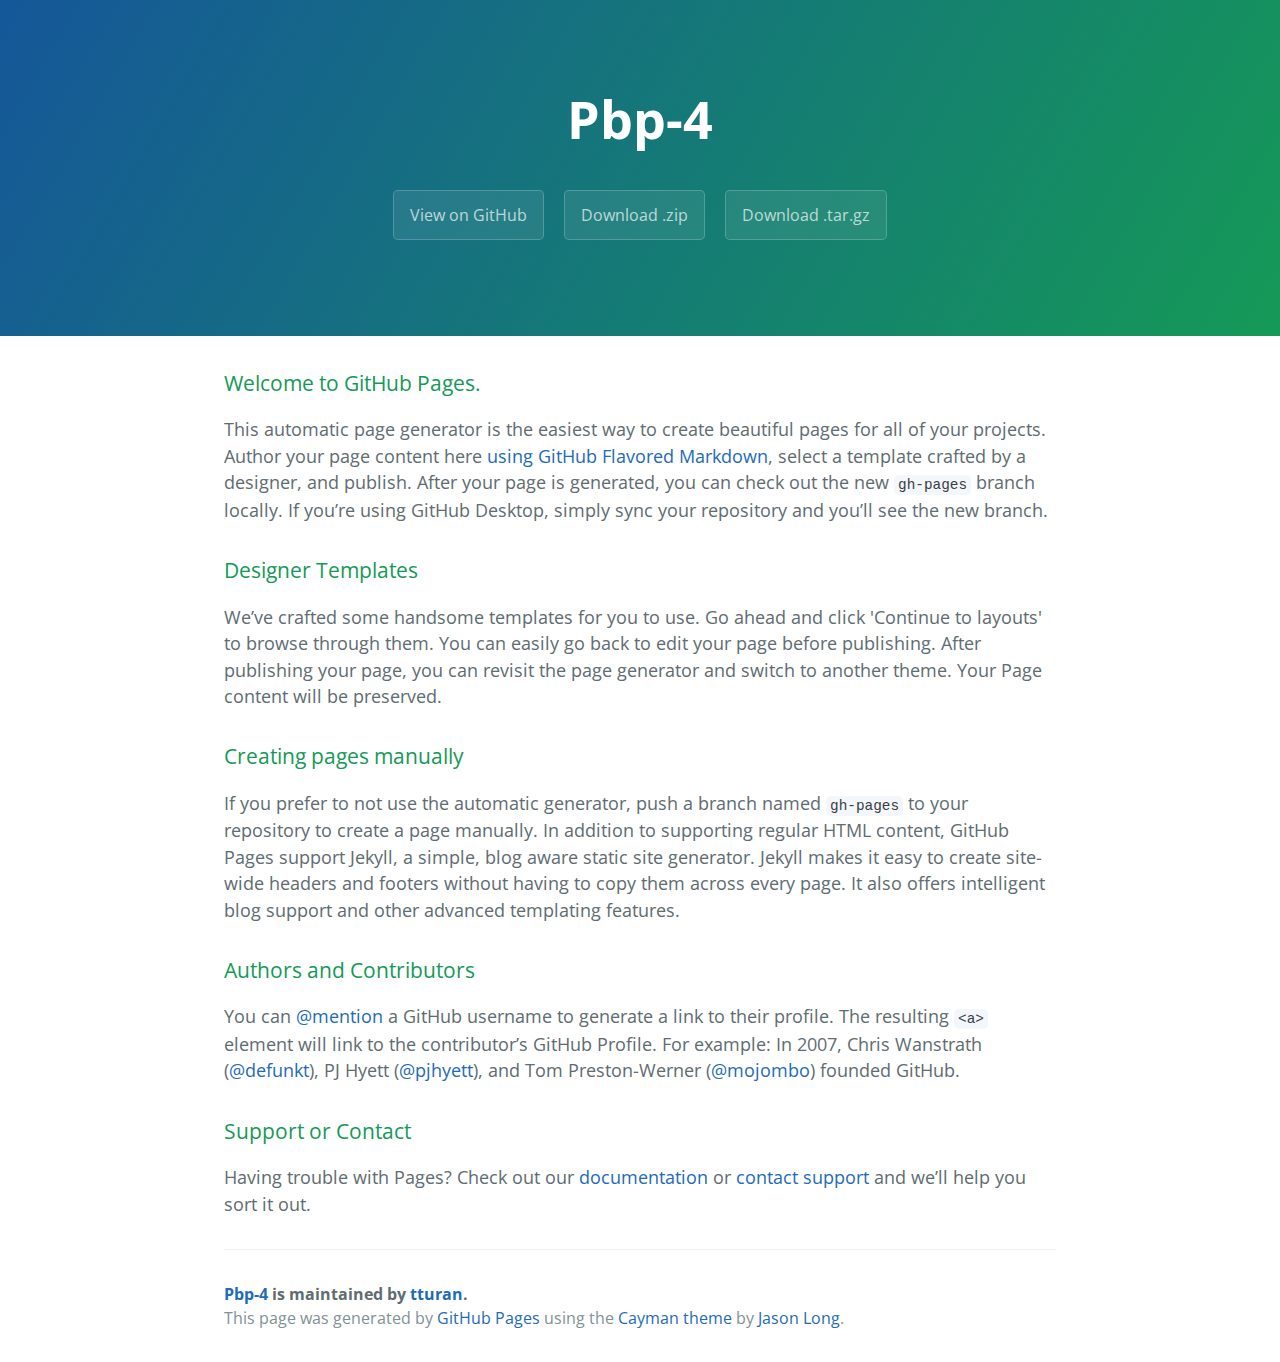
==== index.html @ 54a24691 "Create gh-pages branch via GitHub" ====
<!DOCTYPE html>
<html lang="en-us">
  <head>
    <meta charset="UTF-8">
    <title>Pbp-4 by tturan</title>
    <meta name="viewport" content="width=device-width, initial-scale=1">
    <link rel="stylesheet" type="text/css" href="stylesheets/normalize.css" media="screen">
    <link href='https://fonts.googleapis.com/css?family=Open+Sans:400,700' rel='stylesheet' type='text/css'>
    <link rel="stylesheet" type="text/css" href="stylesheets/stylesheet.css" media="screen">
    <link rel="stylesheet" type="text/css" href="stylesheets/github-light.css" media="screen">
  </head>
  <body>
    <section class="page-header">
      <h1 class="project-name">Pbp-4</h1>
      <h2 class="project-tagline"></h2>
      <a href="https://github.com/tturan/pbp-4" class="btn">View on GitHub</a>
      <a href="https://github.com/tturan/pbp-4/zipball/master" class="btn">Download .zip</a>
      <a href="https://github.com/tturan/pbp-4/tarball/master" class="btn">Download .tar.gz</a>
    </section>

    <section class="main-content">
      <h3>
<a id="welcome-to-github-pages" class="anchor" href="#welcome-to-github-pages" aria-hidden="true"><span aria-hidden="true" class="octicon octicon-link"></span></a>Welcome to GitHub Pages.</h3>

<p>This automatic page generator is the easiest way to create beautiful pages for all of your projects. Author your page content here <a href="https://guides.github.com/features/mastering-markdown/">using GitHub Flavored Markdown</a>, select a template crafted by a designer, and publish. After your page is generated, you can check out the new <code>gh-pages</code> branch locally. If you’re using GitHub Desktop, simply sync your repository and you’ll see the new branch.</p>

<h3>
<a id="designer-templates" class="anchor" href="#designer-templates" aria-hidden="true"><span aria-hidden="true" class="octicon octicon-link"></span></a>Designer Templates</h3>

<p>We’ve crafted some handsome templates for you to use. Go ahead and click 'Continue to layouts' to browse through them. You can easily go back to edit your page before publishing. After publishing your page, you can revisit the page generator and switch to another theme. Your Page content will be preserved.</p>

<h3>
<a id="creating-pages-manually" class="anchor" href="#creating-pages-manually" aria-hidden="true"><span aria-hidden="true" class="octicon octicon-link"></span></a>Creating pages manually</h3>

<p>If you prefer to not use the automatic generator, push a branch named <code>gh-pages</code> to your repository to create a page manually. In addition to supporting regular HTML content, GitHub Pages support Jekyll, a simple, blog aware static site generator. Jekyll makes it easy to create site-wide headers and footers without having to copy them across every page. It also offers intelligent blog support and other advanced templating features.</p>

<h3>
<a id="authors-and-contributors" class="anchor" href="#authors-and-contributors" aria-hidden="true"><span aria-hidden="true" class="octicon octicon-link"></span></a>Authors and Contributors</h3>

<p>You can <a href="https://help.github.com/articles/basic-writing-and-formatting-syntax/#mentioning-users-and-teams" class="user-mention">@mention</a> a GitHub username to generate a link to their profile. The resulting <code>&lt;a&gt;</code> element will link to the contributor’s GitHub Profile. For example: In 2007, Chris Wanstrath (<a href="https://github.com/defunkt" class="user-mention">@defunkt</a>), PJ Hyett (<a href="https://github.com/pjhyett" class="user-mention">@pjhyett</a>), and Tom Preston-Werner (<a href="https://github.com/mojombo" class="user-mention">@mojombo</a>) founded GitHub.</p>

<h3>
<a id="support-or-contact" class="anchor" href="#support-or-contact" aria-hidden="true"><span aria-hidden="true" class="octicon octicon-link"></span></a>Support or Contact</h3>

<p>Having trouble with Pages? Check out our <a href="https://help.github.com/pages">documentation</a> or <a href="https://github.com/contact">contact support</a> and we’ll help you sort it out.</p>

      <footer class="site-footer">
        <span class="site-footer-owner"><a href="https://github.com/tturan/pbp-4">Pbp-4</a> is maintained by <a href="https://github.com/tturan">tturan</a>.</span>

        <span class="site-footer-credits">This page was generated by <a href="https://pages.github.com">GitHub Pages</a> using the <a href="https://github.com/jasonlong/cayman-theme">Cayman theme</a> by <a href="https://twitter.com/jasonlong">Jason Long</a>.</span>
      </footer>

    </section>

  
  </body>
</html>
---- stylesheets/stylesheet.css ----
* {
  box-sizing: border-box; }

body {
  padding: 0;
  margin: 0;
  font-family: "Open Sans", "Helvetica Neue", Helvetica, Arial, sans-serif;
  font-size: 16px;
  line-height: 1.5;
  color: #606c71; }

a {
  color: #1e6bb8;
  text-decoration: none; }
  a:hover {
    text-decoration: underline; }

.btn {
  display: inline-block;
  margin-bottom: 1rem;
  color: rgba(255, 255, 255, 0.7);
  background-color: rgba(255, 255, 255, 0.08);
  border-color: rgba(255, 255, 255, 0.2);
  border-style: solid;
  border-width: 1px;
  border-radius: 0.3rem;
  transition: color 0.2s, background-color 0.2s, border-color 0.2s; }
  .btn + .btn {
    margin-left: 1rem; }

.btn:hover {
  color: rgba(255, 255, 255, 0.8);
  text-decoration: none;
  background-color: rgba(255, 255, 255, 0.2);
  border-color: rgba(255, 255, 255, 0.3); }

@media screen and (min-width: 64em) {
  .btn {
    padding: 0.75rem 1rem; } }

@media screen and (min-width: 42em) and (max-width: 64em) {
  .btn {
    padding: 0.6rem 0.9rem;
    font-size: 0.9rem; } }

@media screen and (max-width: 42em) {
  .btn {
    display: block;
    width: 100%;
    padding: 0.75rem;
    font-size: 0.9rem; }
    .btn + .btn {
      margin-top: 1rem;
      margin-left: 0; } }

.page-header {
  color: #fff;
  text-align: center;
  background-color: #159957;
  background-image: linear-gradient(120deg, #155799, #159957); }

@media screen and (min-width: 64em) {
  .page-header {
    padding: 5rem 6rem; } }

@media screen and (min-width: 42em) and (max-width: 64em) {
  .page-header {
    padding: 3rem 4rem; } }

@media screen and (max-width: 42em) {
  .page-header {
    padding: 2rem 1rem; } }

.project-name {
  margin-top: 0;
  margin-bottom: 0.1rem; }

@media screen and (min-width: 64em) {
  .project-name {
    font-size: 3.25rem; } }

@media screen and (min-width: 42em) and (max-width: 64em) {
  .project-name {
    font-size: 2.25rem; } }

@media screen and (max-width: 42em) {
  .project-name {
    font-size: 1.75rem; } }

.project-tagline {
  margin-bottom: 2rem;
  font-weight: normal;
  opacity: 0.7; }

@media screen and (min-width: 64em) {
  .project-tagline {
    font-size: 1.25rem; } }

@media screen and (min-width: 42em) and (max-width: 64em) {
  .project-tagline {
    font-size: 1.15rem; } }

@media screen and (max-width: 42em) {
  .project-tagline {
    font-size: 1rem; } }

.main-content :first-child {
  margin-top: 0; }
.main-content img {
  max-width: 100%; }
.main-content h1, .main-content h2, .main-content h3, .main-content h4, .main-content h5, .main-content h6 {
  margin-top: 2rem;
  margin-bottom: 1rem;
  font-weight: normal;
  color: #159957; }
.main-content p {
  margin-bottom: 1em; }
.main-content code {
  padding: 2px 4px;
  font-family: Consolas, "Liberation Mono", Menlo, Courier, monospace;
  font-size: 0.9rem;
  color: #383e41;
  background-color: #f3f6fa;
  border-radius: 0.3rem; }
.main-content pre {
  padding: 0.8rem;
  margin-top: 0;
  margin-bottom: 1rem;
  font: 1rem Consolas, "Liberation Mono", Menlo, Courier, monospace;
  color: #567482;
  word-wrap: normal;
  background-color: #f3f6fa;
  border: solid 1px #dce6f0;
  border-radius: 0.3rem; }
  .main-content pre > code {
    padding: 0;
    margin: 0;
    font-size: 0.9rem;
    color: #567482;
    word-break: normal;
    white-space: pre;
    background: transparent;
    border: 0; }
.main-content .highlight {
  margin-bottom: 1rem; }
  .main-content .highlight pre {
    margin-bottom: 0;
    word-break: normal; }
.main-content .highlight pre, .main-content pre {
  padding: 0.8rem;
  overflow: auto;
  font-size: 0.9rem;
  line-height: 1.45;
  border-radius: 0.3rem; }
.main-content pre code, .main-content pre tt {
  display: inline;
  max-width: initial;
  padding: 0;
  margin: 0;
  overflow: initial;
  line-height: inherit;
  word-wrap: normal;
  background-color: transparent;
  border: 0; }
  .main-content pre code:before, .main-content pre code:after, .main-content pre tt:before, .main-content pre tt:after {
    content: normal; }
.main-content ul, .main-content ol {
  margin-top: 0; }
.main-content blockquote {
  padding: 0 1rem;
  margin-left: 0;
  color: #819198;
  border-left: 0.3rem solid #dce6f0; }
  .main-content blockquote > :first-child {
    margin-top: 0; }
  .main-content blockquote > :last-child {
    margin-bottom: 0; }
.main-content table {
  display: block;
  width: 100%;
  overflow: auto;
  word-break: normal;
  word-break: keep-all; }
  .main-content table th {
    font-weight: bold; }
  .main-content table th, .main-content table td {
    padding: 0.5rem 1rem;
    border: 1px solid #e9ebec; }
.main-content dl {
  padding: 0; }
  .main-content dl dt {
    padding: 0;
    margin-top: 1rem;
    font-size: 1rem;
    font-weight: bold; }
  .main-content dl dd {
    padding: 0;
    margin-bottom: 1rem; }
.main-content hr {
  height: 2px;
  padding: 0;
  margin: 1rem 0;
  background-color: #eff0f1;
  border: 0; }

@media screen and (min-width: 64em) {
  .main-content {
    max-width: 64rem;
    padding: 2rem 6rem;
    margin: 0 auto;
    font-size: 1.1rem; } }

@media screen and (min-width: 42em) and (max-width: 64em) {
  .main-content {
    padding: 2rem 4rem;
    font-size: 1.1rem; } }

@media screen and (max-width: 42em) {
  .main-content {
    padding: 2rem 1rem;
    font-size: 1rem; } }

.site-footer {
  padding-top: 2rem;
  margin-top: 2rem;
  border-top: solid 1px #eff0f1; }

.site-footer-owner {
  display: block;
  font-weight: bold; }

.site-footer-credits {
  color: #819198; }

@media screen and (min-width: 64em) {
  .site-footer {
    font-size: 1rem; } }

@media screen and (min-width: 42em) and (max-width: 64em) {
  .site-footer {
    font-size: 1rem; } }

@media screen and (max-width: 42em) {
  .site-footer {
    font-size: 0.9rem; } }
---- stylesheets/github-light.css ----
/*
The MIT License (MIT)

Copyright (c) 2015 GitHub, Inc.

Permission is hereby granted, free of charge, to any person obtaining a copy
of this software and associated documentation files (the "Software"), to deal
in the Software without restriction, including without limitation the rights
to use, copy, modify, merge, publish, distribute, sublicense, and/or sell
copies of the Software, and to permit persons to whom the Software is
furnished to do so, subject to the following conditions:

The above copyright notice and this permission notice shall be included in all
copies or substantial portions of the Software.

THE SOFTWARE IS PROVIDED "AS IS", WITHOUT WARRANTY OF ANY KIND, EXPRESS OR
IMPLIED, INCLUDING BUT NOT LIMITED TO THE WARRANTIES OF MERCHANTABILITY,
FITNESS FOR A PARTICULAR PURPOSE AND NONINFRINGEMENT. IN NO EVENT SHALL THE
AUTHORS OR COPYRIGHT HOLDERS BE LIABLE FOR ANY CLAIM, DAMAGES OR OTHER
LIABILITY, WHETHER IN AN ACTION OF CONTRACT, TORT OR OTHERWISE, ARISING FROM,
OUT OF OR IN CONNECTION WITH THE SOFTWARE OR THE USE OR OTHER DEALINGS IN THE
SOFTWARE.

*/

.pl-c /* comment */ {
  color: #969896;
}

.pl-c1      /* constant, markup.raw, meta.diff.header, meta.module-reference, meta.property-name, support, support.constant, support.variable, variable.other.constant */,
.pl-s .pl-v /* string variable */ {
  color: #0086b3;
}

.pl-e  /* entity */,
.pl-en /* entity.name */ {
  color: #795da3;
}

.pl-s .pl-s1 /* string source */,
.pl-smi      /* storage.modifier.import, storage.modifier.package, storage.type.java, variable.other, variable.parameter.function */ {
  color: #333;
}

.pl-ent /* entity.name.tag */ {
  color: #63a35c;
}

.pl-k /* keyword, storage, storage.type */ {
  color: #a71d5d;
}

.pl-pds              /* punctuation.definition.string, string.regexp.character-class */,
.pl-s                /* string */,
.pl-s .pl-pse .pl-s1 /* string punctuation.section.embedded source */,
.pl-sr               /* string.regexp */,
.pl-sr .pl-cce       /* string.regexp constant.character.escape */,
.pl-sr .pl-sra       /* string.regexp string.regexp.arbitrary-repitition */,
.pl-sr .pl-sre       /* string.regexp source.ruby.embedded */ {
  color: #183691;
}

.pl-v /* variable */ {
  color: #ed6a43;
}

.pl-id /* invalid.deprecated */ {
  color: #b52a1d;
}

.pl-ii /* invalid.illegal */ {
  background-color: #b52a1d;
  color: #f8f8f8;
}

.pl-sr .pl-cce /* string.regexp constant.character.escape */ {
  color: #63a35c;
  font-weight: bold;
}

.pl-ml /* markup.list */ {
  color: #693a17;
}

.pl-mh        /* markup.heading */,
.pl-mh .pl-en /* markup.heading entity.name */,
.pl-ms        /* meta.separator */ {
  color: #1d3e81;
  font-weight: bold;
}

.pl-mq /* markup.quote */ {
  color: #008080;
}

.pl-mi /* markup.italic */ {
  color: #333;
  font-style: italic;
}

.pl-mb /* markup.bold */ {
  color: #333;
  font-weight: bold;
}

.pl-md /* markup.deleted, meta.diff.header.from-file */ {
  background-color: #ffecec;
  color: #bd2c00;
}

.pl-mi1 /* markup.inserted, meta.diff.header.to-file */ {
  background-color: #eaffea;
  color: #55a532;
}

.pl-mdr /* meta.diff.range */ {
  color: #795da3;
  font-weight: bold;
}

.pl-mo /* meta.output */ {
  color: #1d3e81;
}
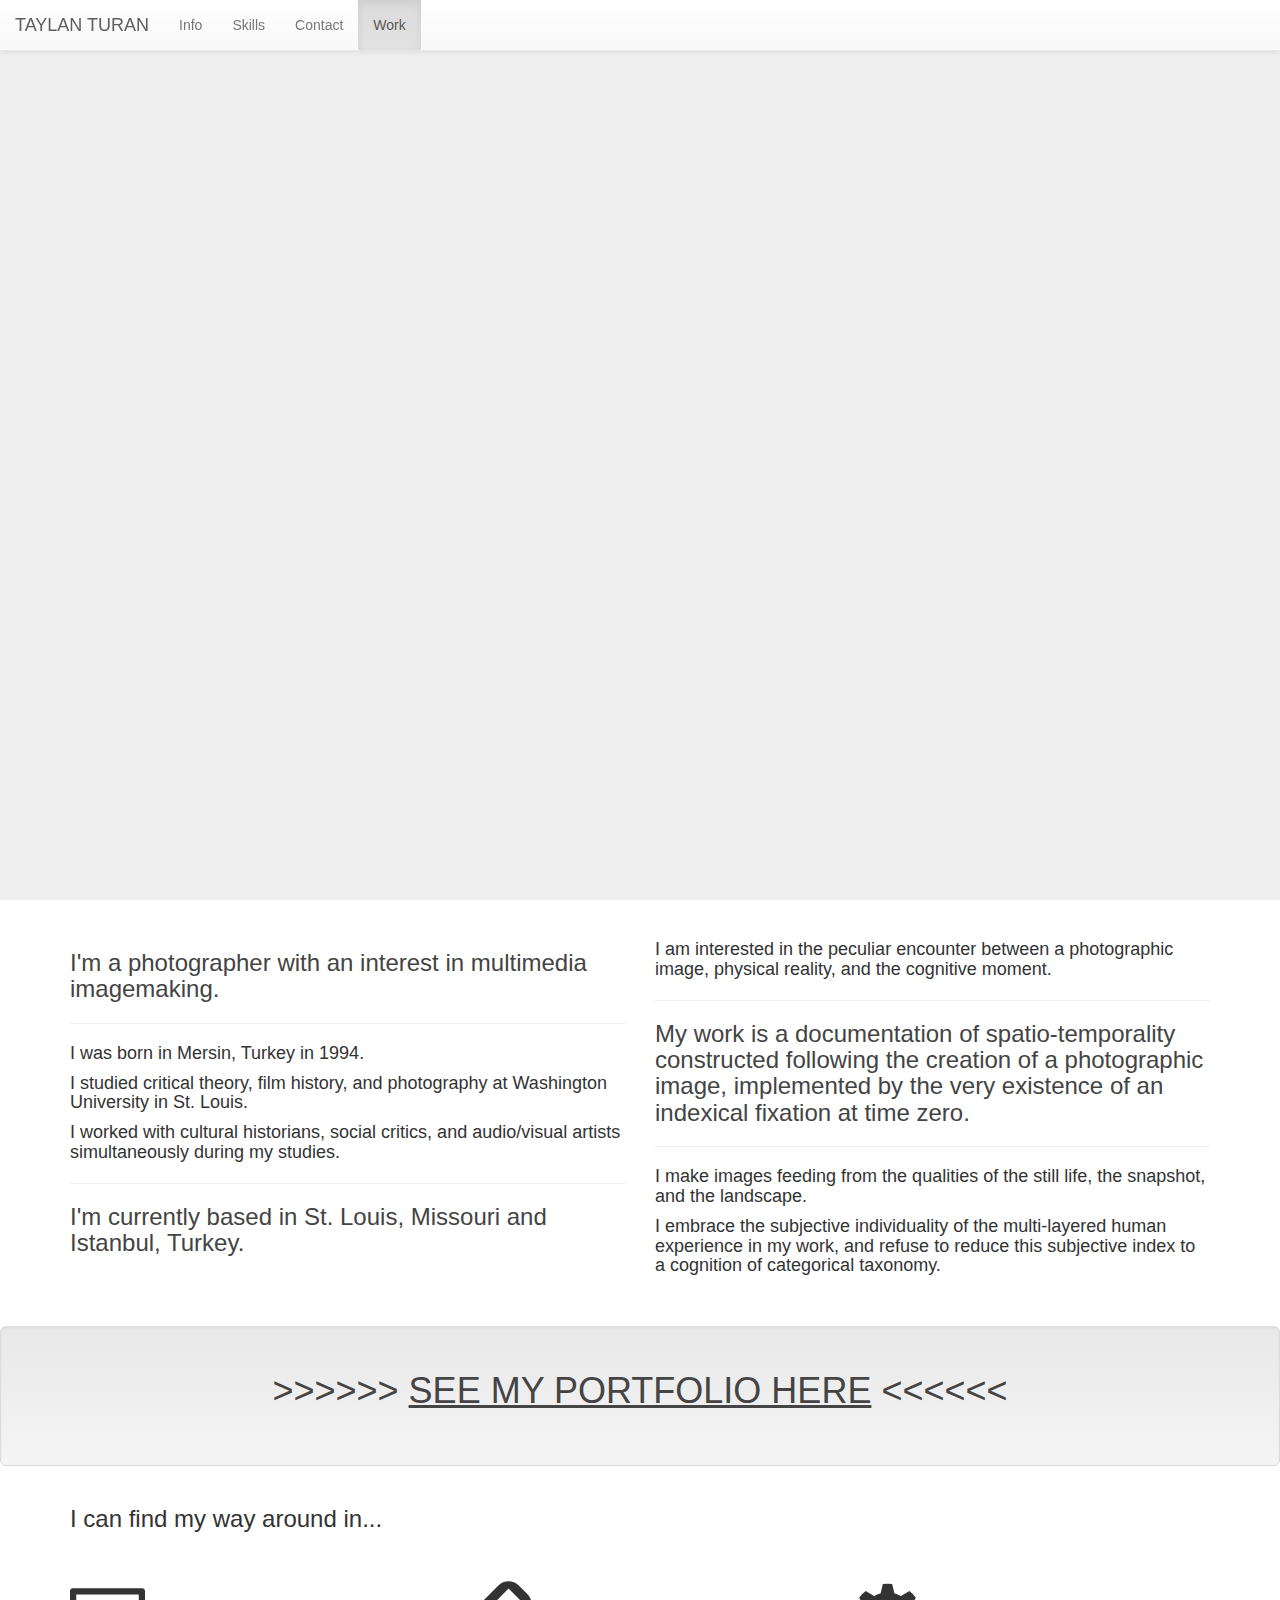
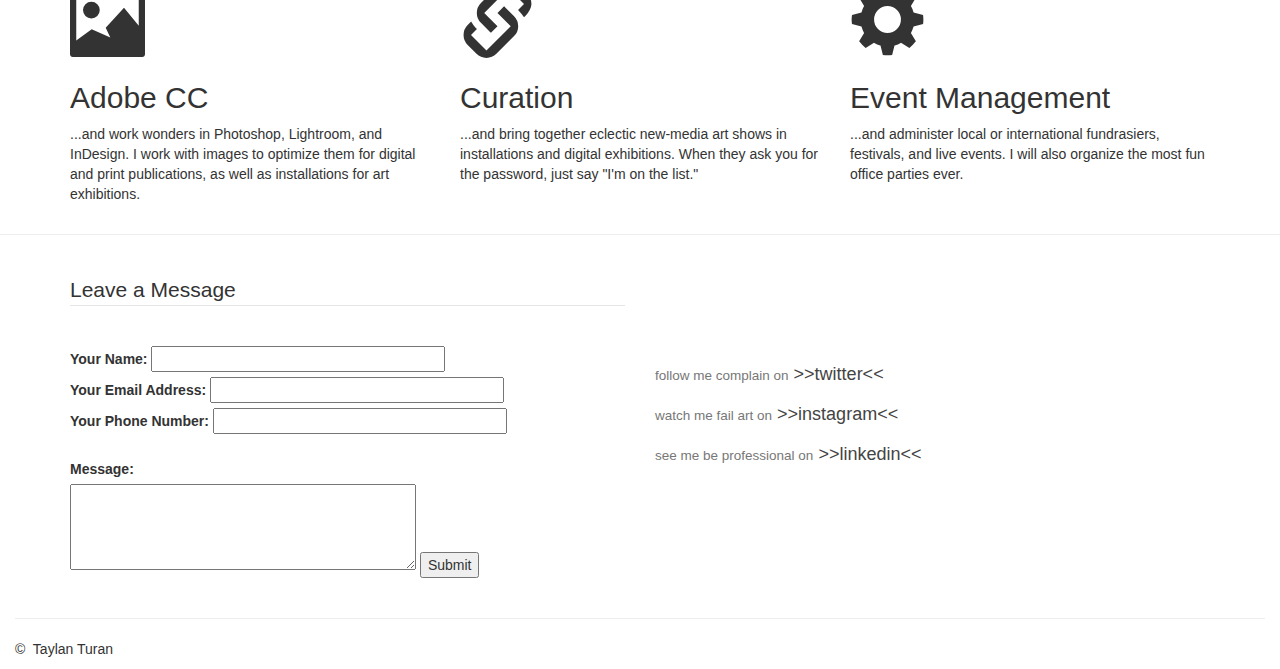
==== commit 497716e4: "copied all from pbp-3 because it won't push" ====
--- a/index.html
+++ b/index.html
@@ -1,57 +1,198 @@
 <!DOCTYPE html>
-<html lang="en-us">
+<html lang="en">
   <head>
-    <meta charset="UTF-8">
-    <title>Pbp-4 by tturan</title>
+    <meta charset="utf-8">
+    <meta http-equiv="X-UA-Compatible" content="IE=edge">
     <meta name="viewport" content="width=device-width, initial-scale=1">
-    <link rel="stylesheet" type="text/css" href="stylesheets/normalize.css" media="screen">
-    <link href='https://fonts.googleapis.com/css?family=Open+Sans:400,700' rel='stylesheet' type='text/css'>
-    <link rel="stylesheet" type="text/css" href="stylesheets/stylesheet.css" media="screen">
-    <link rel="stylesheet" type="text/css" href="stylesheets/github-light.css" media="screen">
+    <!-- The above 3 meta tags *must* come first in the head; any other head content must come *after* these tags -->
+    <title>TAYLAN TURAN</title>
+
+    <!-- Bootstrap -->
+    <link href="css/bootstrap.min.css" rel="stylesheet">
+    <link href="css/bootstrap-theme.min.css" rel="stylesheet">
+    <link href="css/bootstrap-social.css" rel="stylesheet">
+    <link href="css/custom.css" rel="stylesheet">
+    <script src="js/bootstrap.js"></script>
+
+    <!-- HTML5 shim and Respond.js for IE8 support of HTML5 elements and media queries -->
+    <!-- WARNING: Respond.js doesn't work if you view the page via file:// -->
+    <!--[if lt IE 9]>
+      <script src="https://oss.maxcdn.com/html5shiv/3.7.2/html5shiv.min.js"></script>
+      <script src="https://oss.maxcdn.com/respond/1.4.2/respond.min.js"></script>
+    <![endif]-->
   </head>
+
   <body>
-    <section class="page-header">
-      <h1 class="project-name">Pbp-4</h1>
-      <h2 class="project-tagline"></h2>
-      <a href="https://github.com/tturan/pbp-4" class="btn">View on GitHub</a>
-      <a href="https://github.com/tturan/pbp-4/zipball/master" class="btn">Download .zip</a>
-      <a href="https://github.com/tturan/pbp-4/tarball/master" class="btn">Download .tar.gz</a>
-    </section>
 
-    <section class="main-content">
-      <h3>
-<a id="welcome-to-github-pages" class="anchor" href="#welcome-to-github-pages" aria-hidden="true"><span aria-hidden="true" class="octicon octicon-link"></span></a>Welcome to GitHub Pages.</h3>
+    <nav class="navbar navbar-default navbar-fixed-top">
+  <div class="container-fluid">
+    <!-- Brand and toggle get grouped for better mobile display -->
+    <div class="navbar-header">
+      <button type="button" class="navbar-toggle collapsed" data-toggle="collapse" data-target="#bs-example-navbar-collapse-1" aria-expanded="false">
+        <span class="sr-only">Toggle navigation</span>
+        <span class="icon-bar"></span>
+        <span class="icon-bar"></span>
+        <span class="icon-bar"></span>
+      </button>
+      <a class="navbar-brand" href="#">TAYLAN TURAN</a>
+    </div>
 
-<p>This automatic page generator is the easiest way to create beautiful pages for all of your projects. Author your page content here <a href="https://guides.github.com/features/mastering-markdown/">using GitHub Flavored Markdown</a>, select a template crafted by a designer, and publish. After your page is generated, you can check out the new <code>gh-pages</code> branch locally. If you’re using GitHub Desktop, simply sync your repository and you’ll see the new branch.</p>
+    <!-- Collect the nav links, forms, and other content for toggling -->
+    <div class="collapse navbar-collapse" id="bs-example-navbar-collapse-1">
+      <ul class="nav navbar-nav">
+        <li><a href="#info">Info</a></li>
+        <li><a href="#skills">Skills</a></li>
+        <li><a href="#contact">Contact</a></li>
+        <li class="active"><a href="#work">Work <span class="sr-only">(current)</span></a></li>
+      </ul>
+    </div><!-- /.navbar-collapse -->
+  </div><!-- /.container-fluid -->
+</nav>
 
-<h3>
-<a id="designer-templates" class="anchor" href="#designer-templates" aria-hidden="true"><span aria-hidden="true" class="octicon octicon-link"></span></a>Designer Templates</h3>
+    <div class="jumbotron">
+      <div class="container">
+      </div>
+    </div>
 
-<p>We’ve crafted some handsome templates for you to use. Go ahead and click 'Continue to layouts' to browse through them. You can easily go back to edit your page before publishing. After publishing your page, you can revisit the page generator and switch to another theme. Your Page content will be preserved.</p>
+    <!-- info below -->
+      <div class="container" id="info">
+        <div class="row">
+          <div class="col-md-6 col-xs-12 col-sm-12 col-lg-6">
+            <a href="http://web.mit.edu/allanmc/www/benjamin.pdf" target="_blank"><h3>I'm a photographer with an interest in multimedia imagemaking.</h3></a>
+            <hr>
+            <h4>I was born in Mersin, Turkey in 1994.</h4>
+            <h4>I studied critical theory, film history, and photography at Washington University in St. Louis.</h4>
+            <h4>I worked with cultural historians, social critics, and audio/visual artists simultaneously during my studies.</h4>
+            <hr>
+            <a href="https://www.google.com/maps/dir/Istanbul,+İstanbul,+Turkey/St+Louis,+MO/@33.9174212,-66.8501803,3z/data=!3m1!4b1!4m13!4m12!1m5!1m1!1s0x14caa7040068086b:0xe1ccfe98bc01b0d0!2m2!1d28.9783589!2d41.0082376!1m5!1m1!1s0x87d8b4a9faed8ef9:0xbe39eaca22bbe05b!2m2!1d-90.1994042!2d38.6270025" target="_blank"><h3>I'm currently based in St. Louis, Missouri and Istanbul, Turkey.</h3></a>
+          </div>
+          <div class="col-md-6 col-xs-12 col-sm-12 col-lg-6">
+            <h4>I am interested in the peculiar encounter between a photographic image, physical reality, and the cognitive moment.</h4>
+            <hr>
+            <a href="http://iacopoapps.appspot.com/hopalongwebgl/" target="_blank"><h3>My work is a documentation of spatio-temporality constructed following the creation of a photographic image, implemented by the very existence of an indexical fixation at time zero.</h3></a>
+            <hr>
+            <h4>I make images feeding from the qualities of the still life, the snapshot, and the landscape.</h4>
+            <h4>I embrace the subjective individuality of the multi-layered human experience in my work, and refuse to reduce this subjective index to a cognition of categorical taxonomy.</h4>
+          </div>
+        </div>
+      </div>
+      <!-- info end -->
 
-<h3>
-<a id="creating-pages-manually" class="anchor" href="#creating-pages-manually" aria-hidden="true"><span aria-hidden="true" class="octicon octicon-link"></span></a>Creating pages manually</h3>
+<br>
+<br>
 
-<p>If you prefer to not use the automatic generator, push a branch named <code>gh-pages</code> to your repository to create a page manually. In addition to supporting regular HTML content, GitHub Pages support Jekyll, a simple, blog aware static site generator. Jekyll makes it easy to create site-wide headers and footers without having to copy them across every page. It also offers intelligent blog support and other advanced templating features.</p>
+      <!-- work below -->
+    <div class="well well-lg">
+      <div class="container" id="work">
+        <div class="row">
+          <div class="col-md-12 col-xs-12 col-sm-12 col-lg-12">
+            <a class="main" href="work/work.html"><h1 class="text-center">>>>>>> <u>SEE MY PORTFOLIO HERE</u> <<<<<<</h1></a>
+            <br>
+          </div>
+        </div>
+      </div>
+    </div>
+      <!-- work end -->
 
-<h3>
-<a id="authors-and-contributors" class="anchor" href="#authors-and-contributors" aria-hidden="true"><span aria-hidden="true" class="octicon octicon-link"></span></a>Authors and Contributors</h3>
 
-<p>You can <a href="https://help.github.com/articles/basic-writing-and-formatting-syntax/#mentioning-users-and-teams" class="user-mention">@mention</a> a GitHub username to generate a link to their profile. The resulting <code>&lt;a&gt;</code> element will link to the contributor’s GitHub Profile. For example: In 2007, Chris Wanstrath (<a href="https://github.com/defunkt" class="user-mention">@defunkt</a>), PJ Hyett (<a href="https://github.com/pjhyett" class="user-mention">@pjhyett</a>), and Tom Preston-Werner (<a href="https://github.com/mojombo" class="user-mention">@mojombo</a>) founded GitHub.</p>
+      <!-- skills below -->
+      <div class="container" id="skills">
+        <div class="row">
+          <div class="col-md-12 col-xs-12 col-sm-12 col-lg-12">
+            <h3>I can find my way around in...</h3>
+          </div>
+        </div>
+      </div>
 
-<h3>
-<a id="support-or-contact" class="anchor" href="#support-or-contact" aria-hidden="true"><span aria-hidden="true" class="octicon octicon-link"></span></a>Support or Contact</h3>
+      <br><br>
 
-<p>Having trouble with Pages? Check out our <a href="https://help.github.com/pages">documentation</a> or <a href="https://github.com/contact">contact support</a> and we’ll help you sort it out.</p>
+      <div class="container" id="skills">
+        <div class="row">
+          <div class="col-md-4 col-xs-12 col-sm-12 col-lg-4">
+            <span class="glyphicon glyphicon-picture" aria-hidden="true"></span>
+            <h2>Adobe CC</h2>
+            <p>...and work wonders in Photoshop, Lightroom, and InDesign. I work with images to optimize them for digital and print publications, as well as installations for art exhibitions.</p>
+          </div>
+          <div class="col-md-4 col-xs-12 col-sm-12 col-lg-4">
+            <span class="glyphicon glyphicon-link" aria-hidden="true"></span>
+            <h2>Curation</h2>
+            <p>...and bring together eclectic new-media art shows in installations and digital exhibitions. When they ask you for the password, just say "I'm on the list."</p>
+          </div>
+          <div class="col-md-4 col-xs-12 col-sm-12 col-lg-4">
+            <span class="glyphicon glyphicon-cog" aria-hidden="true"></span>
+            <h2>Event Management</h2>
+            <p>...and administer local or international fundrasiers, festivals, and live events. I will also organize the most fun office parties ever.</p>
+          </div>
+        </div>
+      </div>
+      <!-- skills end -->
 
-      <footer class="site-footer">
-        <span class="site-footer-owner"><a href="https://github.com/tturan/pbp-4">Pbp-4</a> is maintained by <a href="https://github.com/tturan">tturan</a>.</span>
+      <hr>
+      <br>
+      <!-- contact below -->
+      <div class="container" id="contact">
+        <div class="row">
+          <div class="col-md-6 col-xs-12 col-sm-12 col-lg-6">
+            <form action="http://formspree.io/taylan.turan.999@gmail.com" method="post">
+              <fieldset>
+                <legend>Leave a Message</legend>
+                <br>
+                <label>Your Name: <input type="text" name="name" size="30" maxlenght="100"></label>
+                <br>
+                <label>Your Email Address: <input type="text" name="email" size="30" maxlenght="100"></label>
+                <br>
+                <label>Your Phone Number: <input type="text" name="phone" size="30" maxlenght="100"></label>
+              </fieldset>
+              <fieldset>
+                <br>
+                <label for="message"> Message: </label>
+                <br>
+                <textarea rows="4" cols="40" name="story" id="story"></textarea>
+                <input type="submit" name="submit" value="Submit" />
+              </fieldset>
+            </form>
+          </div>
 
-        <span class="site-footer-credits">This page was generated by <a href="https://pages.github.com">GitHub Pages</a> using the <a href="https://github.com/jasonlong/cayman-theme">Cayman theme</a> by <a href="https://twitter.com/jasonlong">Jason Long</a>.</span>
-      </footer>
 
-    </section>
+          <div class="col-md-6 col-xs-12 col-sm-12 col-lg-6">
+            <br><br><br><br>
+            <div class="row">
+              <div class="col-md-12">
+                <h4 class=><small>follow me complain on</small> <a href="https://twitter.com/taylan_turan" target="_blank">>>twitter<<</a></h4>
+              </div>
+            </div>
 
-  
+            <div class="row">
+              <div class="col-md-12">
+                <h4><small>watch me fail art on</small> <a href="https://www.instagram.com/taylanturan/" target="_blank">>>instagram<<</a></h4>
+              </div>
+            </div>
+
+            <div class="row">
+              <div class="col-md-12">
+                <h4><small>see me be professional on</small> <a href="https://www.linkedin.com/in/taylan-turan-89664937" target="_blank">>>linkedin<<</a></h4>
+              </div>
+            </div>
+          </div>
+        </div>
+      </div>
+      <!-- contact end -->
+
+
+
+        <!-- footer below -->
+        <br>
+          <div class="col-md-12 col-xs-12 col-sm-12 col-lg-12">
+            <hr>
+            <p>&copy;&nbsp; Taylan Turan</p>
+          </div>
+          <!-- footer end -->
+        </div>
+      </div>
+
+    <!-- jQuery (necessary for Bootstrap's JavaScript plugins) -->
+    <script src="https://ajax.googleapis.com/ajax/libs/jquery/1.11.3/jquery.min.js"></script>
+    <!-- Include all compiled plugins (below), or include individual files as needed -->
+    <script src="js/bootstrap.min.js"></script>
   </body>
 </html>
--- a/css/custom.css
+++ b/css/custom.css
@@ -0,0 +1,45 @@
+/* custom css below*/
+
+.jumbotron{
+  padding: 450px;
+  background-image:url(../home-img/home-jumbo.jpg);
+  background-size:cover;
+
+}
+
+
+a{
+  color:#444;
+}
+
+a:hover {
+  color: #900;
+  text-decoration: none;
+}
+
+
+.glyphicon-picture {
+    font-size: 75px;
+}
+
+.glyphicon-cog {
+    font-size: 75px;
+}
+
+.glyphicon-link {
+    font-size: 75px;
+}
+
+
+/* centered columns styles */
+.row-centered {
+    text-align:center;
+}
+.col-centered {
+    display:inline-block;
+    float:none;
+    /* reset the text-align */
+    text-align:left;
+    /* inline-block space fix */
+    margin-right:-4px;
+}
